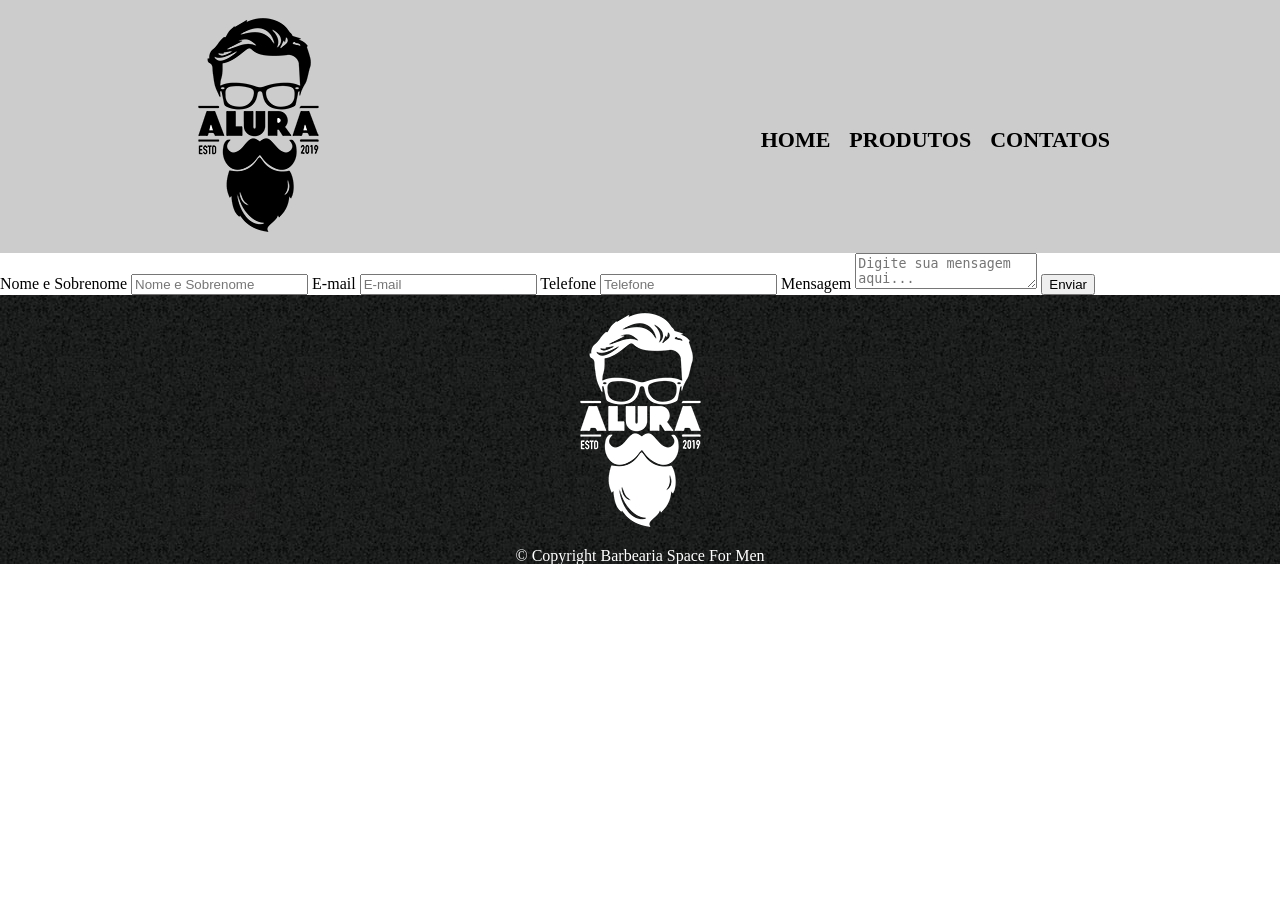
==== contatos.html @ 80265b76 "atualização do space for man" ====
<!DOCTYPE html>
<html lang="en">
<head>
    <meta charset="UTF-8">
    <meta name="viewport" content="width=device-width, initial-scale=1.0">
    <title>contatos - Barbearia Space For Men</title>
   <link rel="stylesheet" href="reset.css">
    <link rel="stylesheet" href="contatos.css">
</head>
<body>
  <header>
        <div class="caixa">
            <h1><img src="./img/logo.png" alt=""></h1>
            <nav>
                <ul>
                    <li><a href="index.html">Home</a></li>
                    <li><a href="produtos.html">Produtos</a></li>
                    <li><a href="contatos.html">Contatos</a></li>
                </ul>
            </nav>
        </div>
    </header>
    
   <main>

    <form action="" method=""></form>

        <label for="nome">Nome e Sobrenome</label>
        <input type="text" name="nome" placeholder="Nome e Sobrenome" id="nome">

        <label for="email">E-mail</label>
        <input type="email" name="email" placeholder="E-mail" id="email">

           <label for="telefone">Telefone</label>
        <input type="tel" name="telefone" placeholder="Telefone" id="telefone">

       
        <label for="mensagem">Mensagem</label>
        <textarea name="mensagem" placeholder="Digite sua mensagem aqui..." id="mensagem"></textarea>
        <input type="submit" value="Enviar">
      
   </form>
   </main>
   
   <footer>
        <img src="./img/logo-branco.png" alt="Logo-banco">
        <p><b>&#169; Copyright Barbearia Space For Men</b></p>
    </footer>
     
</body>
</html>
---- contatos.css ----
header {
    background-color: #cccccc;
}
.caixa {
    width: 940px;
    margin: 0 auto;
    position: relative;
}
nav {
position: absolute;
top: 129px; 
right: 0px;
}
nav li {
    display: inline-block;
    margin: 0 0 0 15px;
}
nav a {
    font-size: 22px;
    font-weight: bold;
    text-transform: uppercase;
    color: #000000;
    text-decoration: none;
}
nav a:hover {
    color: #c78c19; 
    text-decoration: underline;
}
footer {
    background-image: url(./img/bg.jpg);
    text-align: center;
    color: white;
}
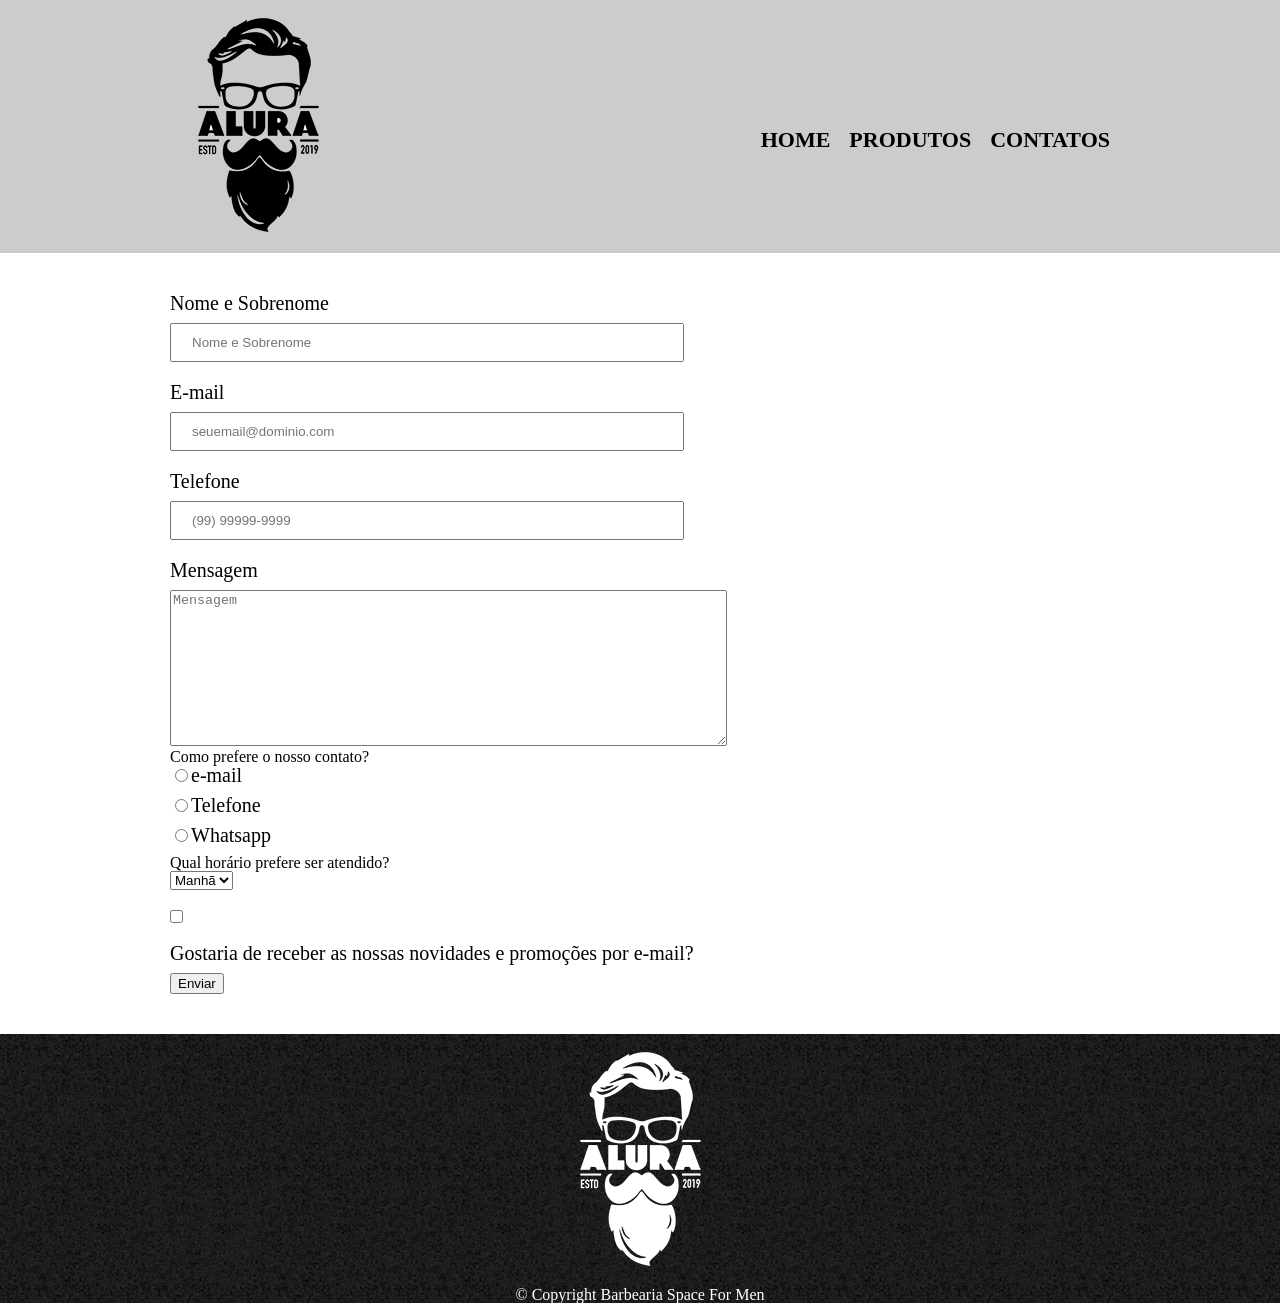
==== commit dfd06700: "atualização do space for man" ====
--- a/contatos.html
+++ b/contatos.html
@@ -23,21 +23,43 @@
     
    <main>
 
-    <form action="" method=""></form>
+    <form action="">
 
         <label for="nome">Nome e Sobrenome</label>
-        <input type="text" name="nome" placeholder="Nome e Sobrenome" id="nome">
+        <input type="text"  placeholder="Nome e Sobrenome" id="nome" class="inputs-padrao" required>
 
         <label for="email">E-mail</label>
-        <input type="email" name="email" placeholder="E-mail" id="email">
+        <input type="email"  placeholder="seuemail@dominio.com" id="email" class="inputs-padrao" required >
+        
+        <label for="telefone">Telefone</label>
+        <input type="tel"  placeholder="(99) 99999-9999" id="telefone" class="inputs-padrao" required >
 
-           <label for="telefone">Telefone</label>
-        <input type="tel" name="telefone" placeholder="Telefone" id="telefone">
+        <label for="mensagem">Mensagem</label>
+        <textarea  id="mensagem" cols="67" rows="10" placeholder="Mensagem"></textarea>
 
+        <legend>Como prefere o nosso contato?</legend>
+
+        <label for="radio-email"><input type="radio" name="" id="radio-email">e-mail</label>
+        
+
+        <label for="radio-telefone"><input type="radio" name="" id="radio-telefone">Telefone</label>
+        
+
+        <label for="radio-whatsapp"><input type="radio" name="" id="radio-whatsapp">Whatsapp</label>
+
+        <legend>Qual horário prefere ser atendido?</legend>
+        <select name="" id="">
+            <option value="">Manhã</option>
+            <option value="">Tarde</option>
+            <option value="">Noite</option>
+        </select>
+
+        <label for="checkbox"><input type="checkbox" name="" id="checkbox" class="checkbox">Gostaria de receber as nossas novidades e promoções por e-mail?</label>
+
+
+        <input type="submit" value="Enviar" id="enviar">
        
-        <label for="mensagem">Mensagem</label>
-        <textarea name="mensagem" placeholder="Digite sua mensagem aqui..." id="mensagem"></textarea>
-        <input type="submit" value="Enviar">
+        
       
    </form>
    </main>
--- a/contatos.css
+++ b/contatos.css
@@ -26,6 +26,36 @@
     color: #c78c19; 
     text-decoration: underline;
 }
+main {
+    width: 940px;
+    margin: 0 auto;
+}
+form {
+    margin: 40px 0;
+}
+form label {
+    display: block;
+    margin: 0 0 10px 0;
+    font-size: 20px;
+}
+
+.mensagem {
+    display: block;
+    margin: 0 0 10px 0;
+    font-size: 10px 20px;
+    width: 50%;
+   
+}
+.inputs-padrao { 
+    display:block;
+    margin: 0 0 20px 0;
+    padding: 10px 20px;
+    width: 50%;
+}
+.checkbox {
+    display: block;
+    margin: 20px 0;
+}
 footer {
     background-image: url(./img/bg.jpg);
     text-align: center;
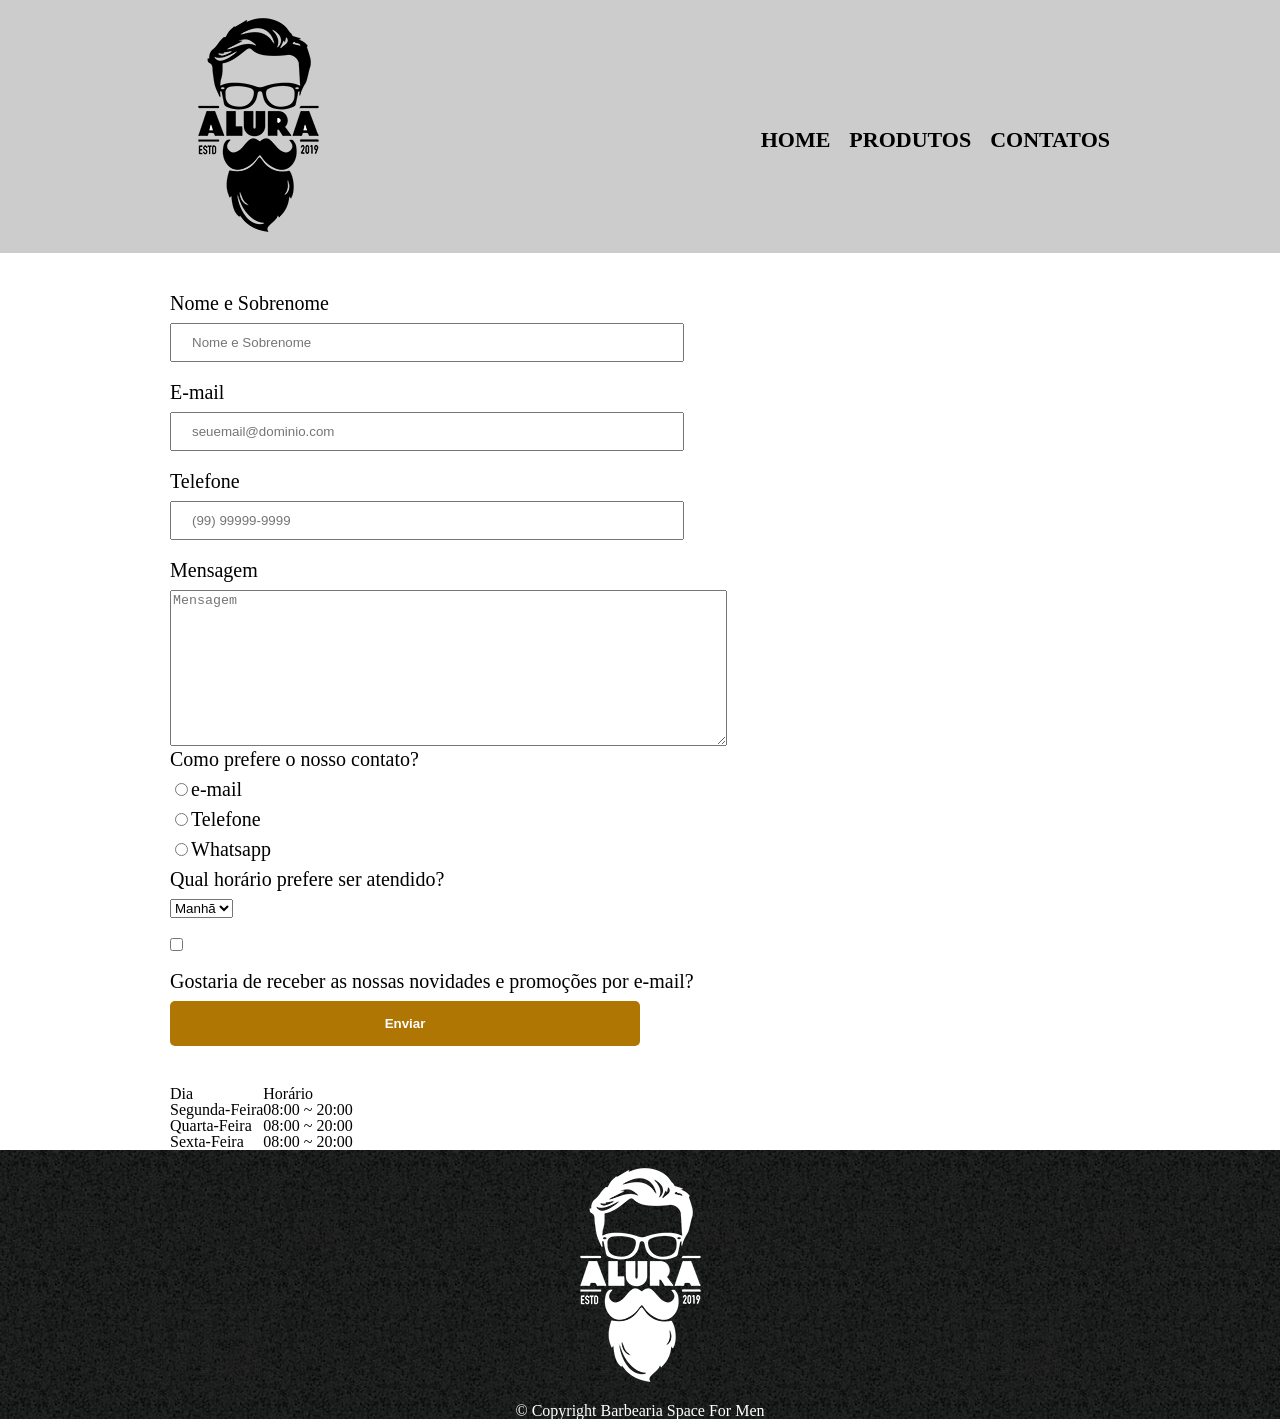
==== commit 8ab5d7bd: "atualização do space for man" ====
--- a/contatos.html
+++ b/contatos.html
@@ -57,11 +57,35 @@
         <label for="checkbox"><input type="checkbox" name="" id="checkbox" class="checkbox">Gostaria de receber as nossas novidades e promoções por e-mail?</label>
 
 
-        <input type="submit" value="Enviar" id="enviar">
+        <input type="submit" value="Enviar" id="enviar" class="enviar">
        
         
       
    </form>
+
+   <table>
+    <thead>
+         <tr>
+               <td>Dia </td>
+            <td>Horário</td>
+        </tr>
+    </thead>
+    <tbody>
+        <tr>
+            <td>Segunda-Feira</td>
+            <td>08:00 ~ 20:00</td>
+         </tr>
+    
+         <tr>
+            <td>Quarta-Feira</td>
+             <td>08:00 ~ 20:00</td>
+        </tr>
+        <tr>
+            <td> Sexta-Feira</td>
+            <td>08:00 ~ 20:00</td>
+        </tr>
+        </tbody>
+   </table>
    </main>
    
    <footer>
--- a/contatos.css
+++ b/contatos.css
@@ -33,7 +33,7 @@
 form {
     margin: 40px 0;
 }
-form label {
+form label, form legend {
     display: block;
     margin: 0 0 10px 0;
     font-size: 20px;
@@ -56,8 +56,23 @@
     display: block;
     margin: 20px 0;
 }
+.enviar {
+   width: 50%;
+   padding: 15px 0;
+   background-color: #af7603;
+   color: white;
+   font-weight: bold;
+   border: none;
+   border-radius: 5px;
+   cursor: pointer;
+   transition: 0.8s;
+}
+.enviar:hover{
+    background-color: darkorange;
+    transform: rotate(360deg) scale(1.2);
+}
 footer {
     background-image: url(./img/bg.jpg);
     text-align: center;
     color: white;
-}+}
